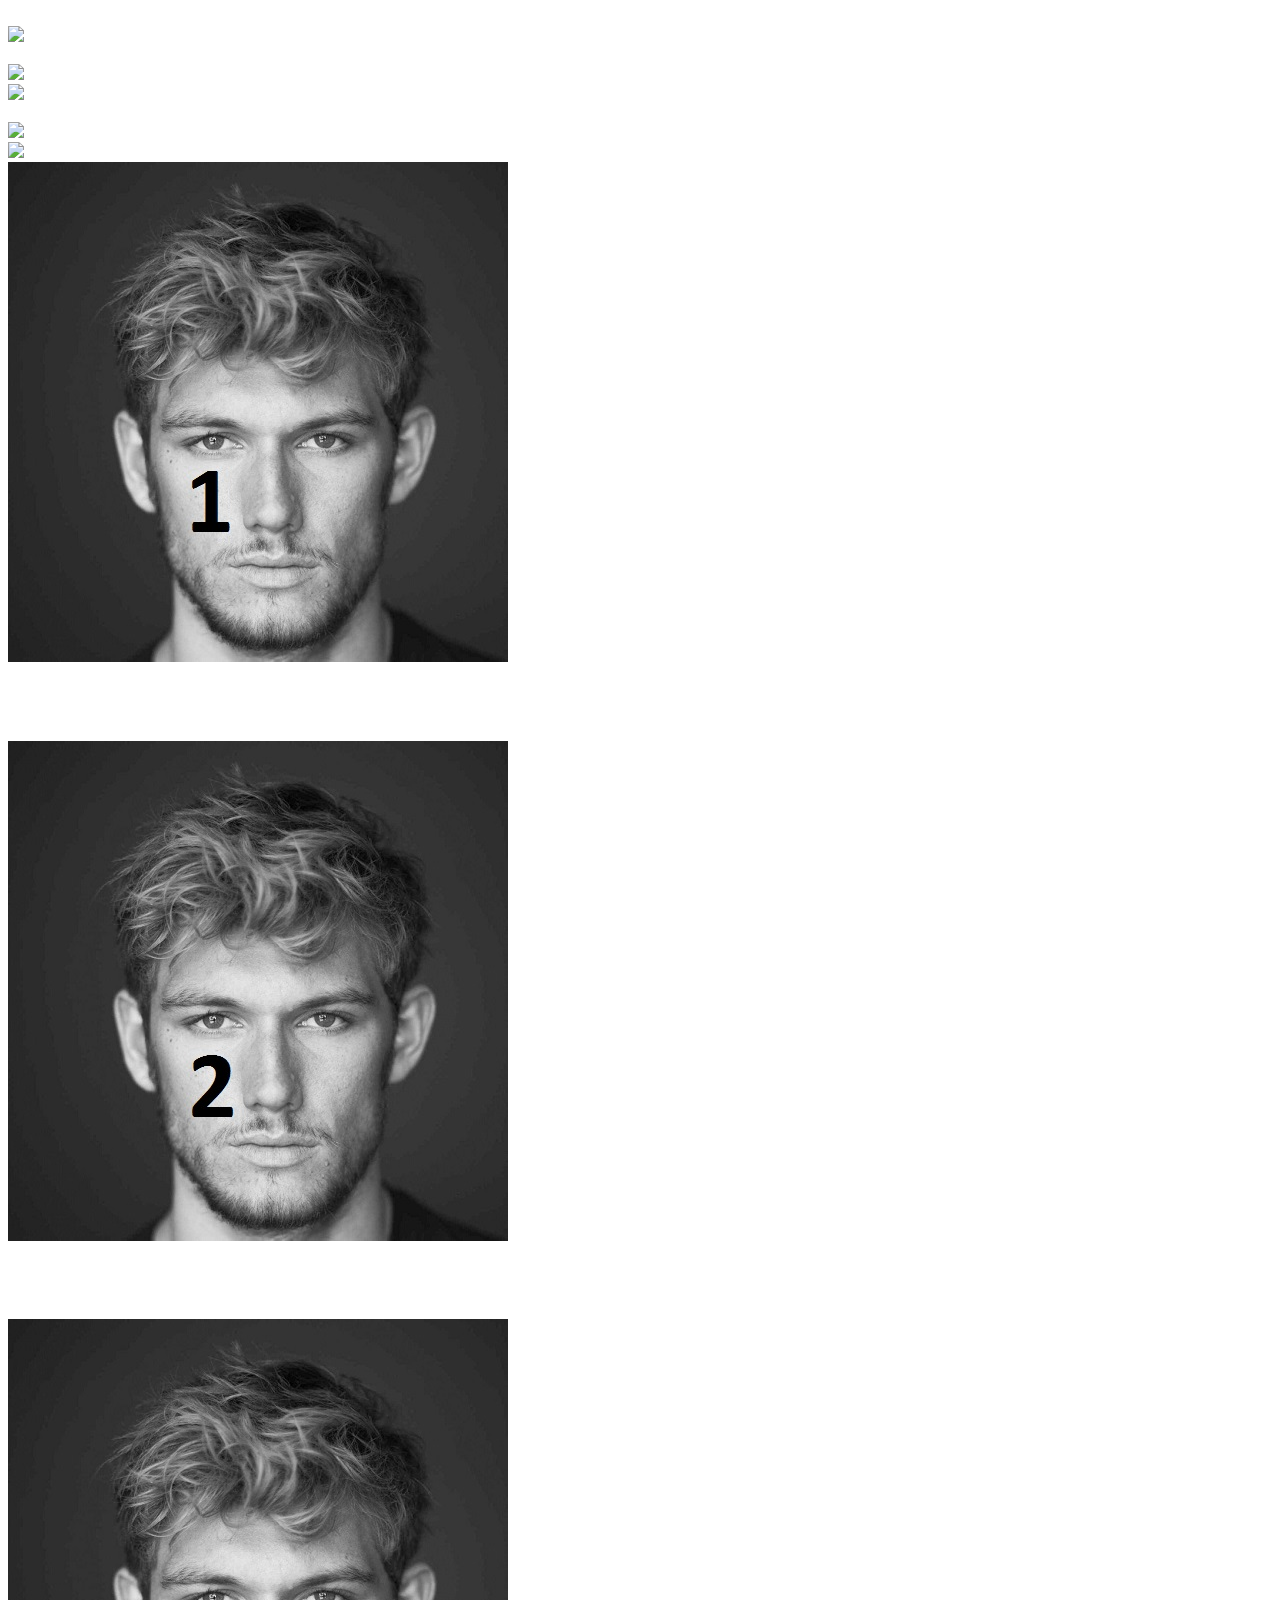
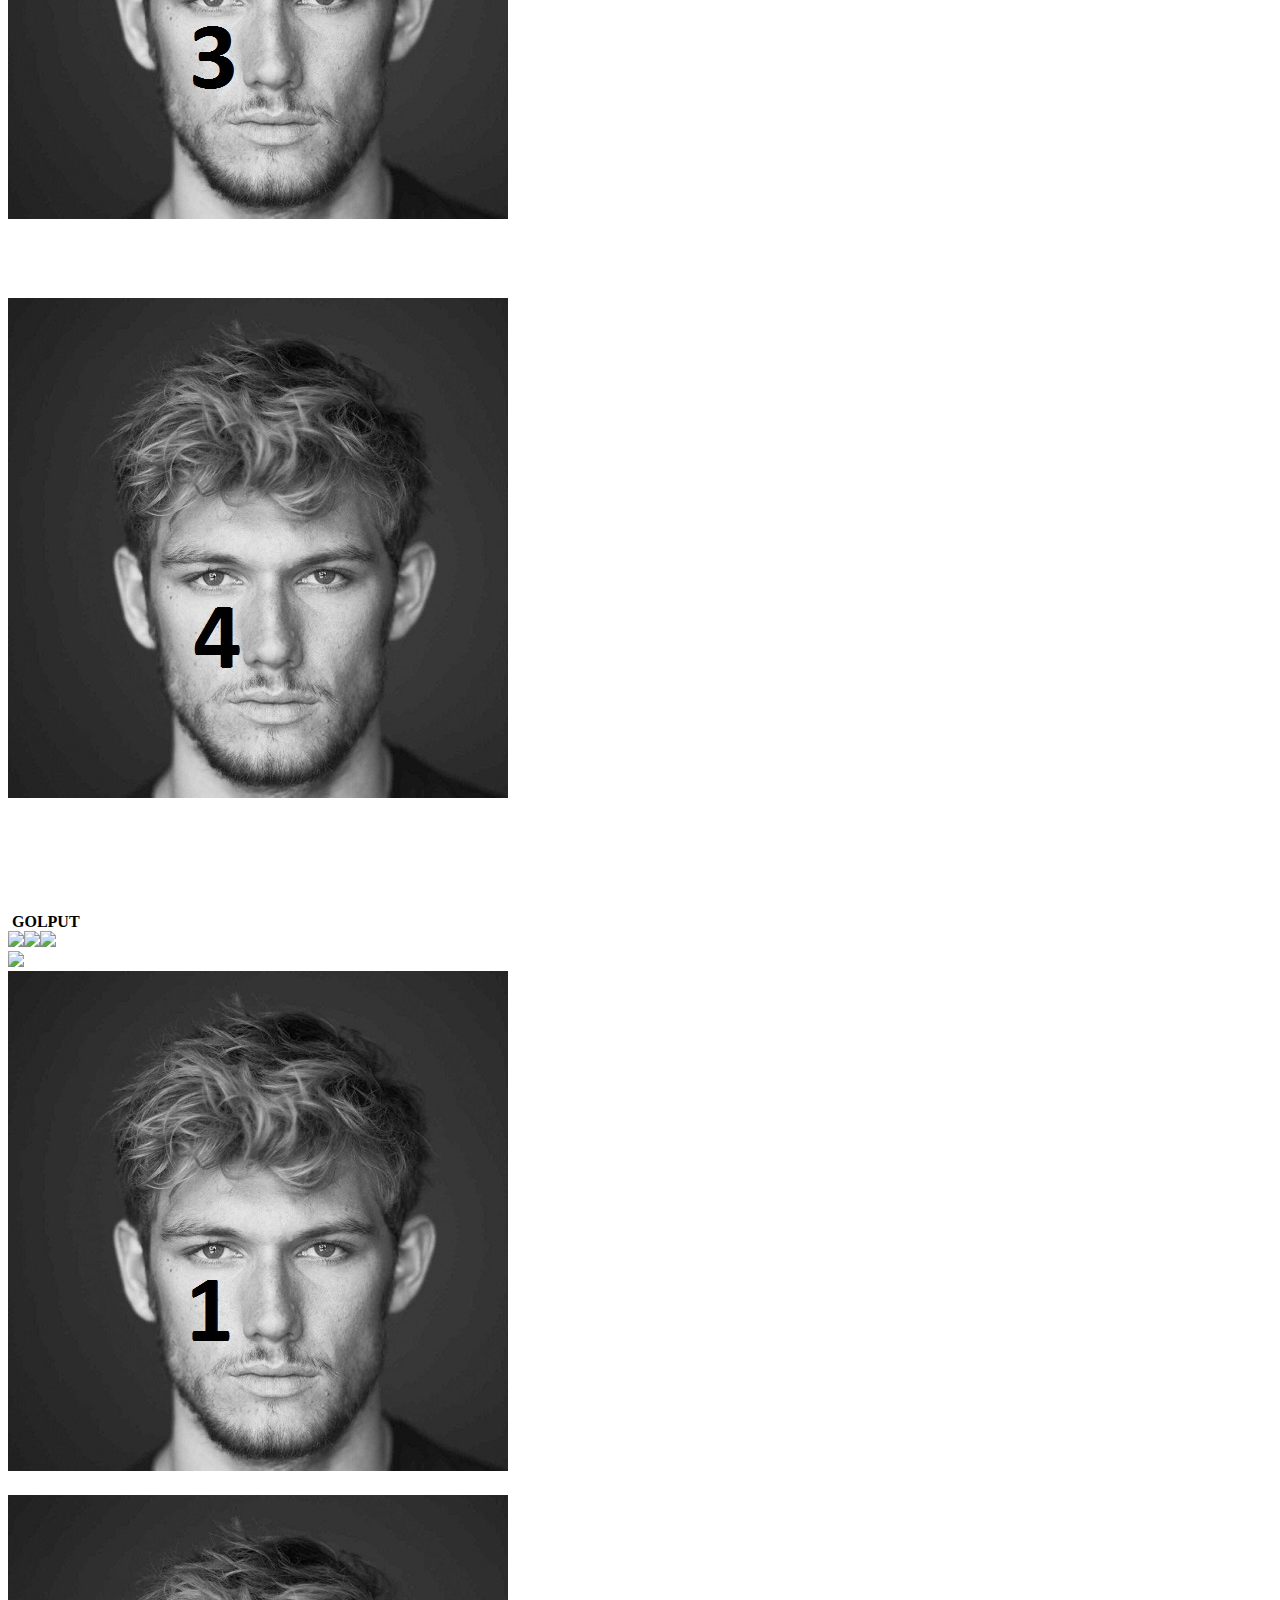
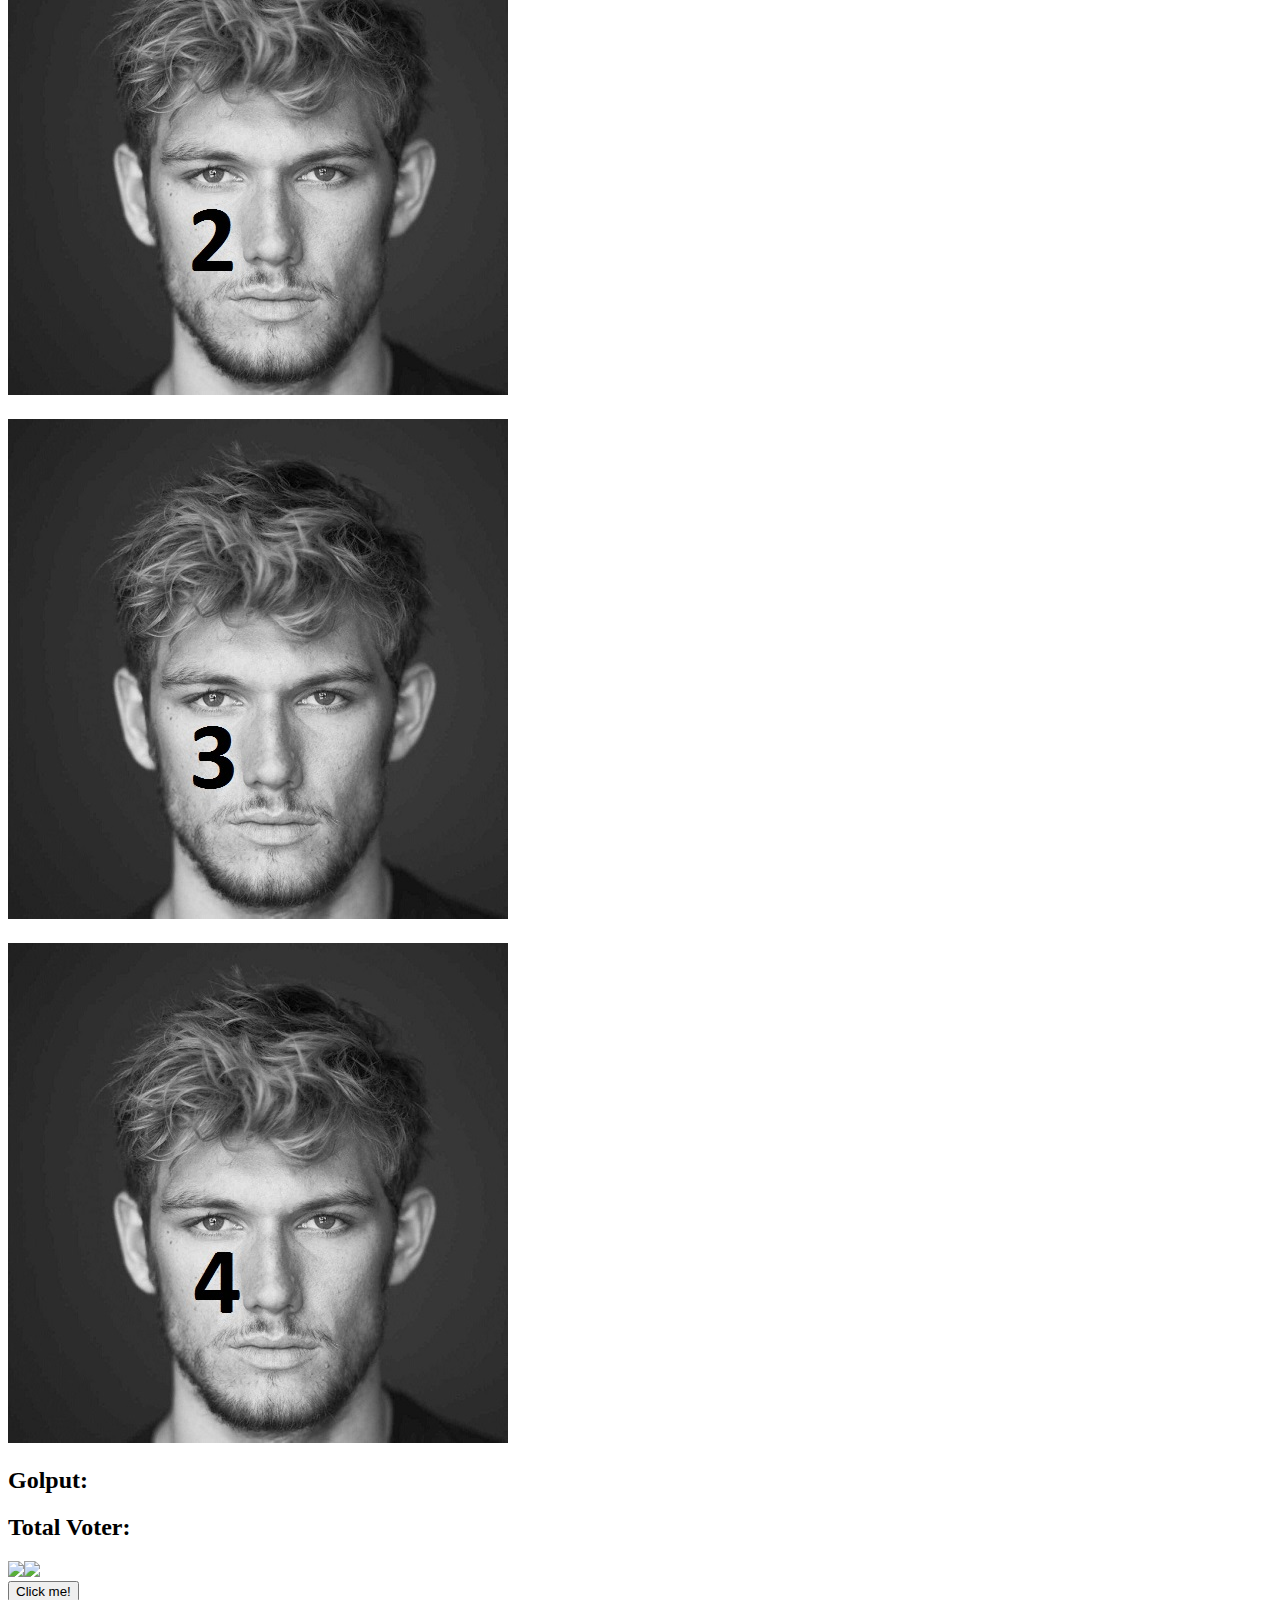
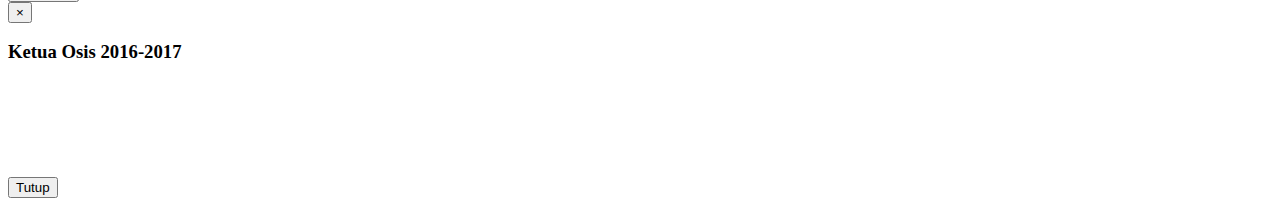
==== index.html @ 4d6bc73b "Initial update for 2016/2017 use" ====
<!DOCTYPE html>
<html lang="en">
  <head>
    <meta charset="utf-8">
    <meta http-equiv="X-UA-Compatible" content="IE=edge">
    <meta name="viewport" content="width=device-width, initial-scale=1">
	<script src="files/js/jquery-3.1.0.slim.min.js"></script>
	<script src="files/js/bootstrap.min.js"></script>
	<script src="files/js/countdown.js"></script>
	<script src="files/js/main.js"></script>
	<link href="files/css/bootstrap.min.css" rel="stylesheet">
	<link href="files/css/bootstrap-theme.min.css" rel="stylesheet">
	<link href="files/css/normalize.css" rel="stylesheet">
	<link href="files/css/font-awesome.min.css" rel="stylesheet">
	<title>Voting</title>
  </head>
  <body>
	<div class="container">
		<div class="home">
			<br>
			<div class="text-center"><img src="files/img/4.png"></div>
			<br>
			<div class="col-xs-6"><a id="counter"><img class="img-responsive" src="files/img/1.png"></a></div>
			<div class="col-xs-6"><a id="timer" ><img class="img-responsive" src="files/img/2.png"></a></div><br>
			<div class="text-center"><a id="summary"><img src="files/img/10.png"></a></div>
		</div>
		
		<div class="counter">
			<div class="text-center"><img src="files/img/8.png"></div>
			<div class="row">
			<div class="col-xs-3"><img src="calon1.jpg" class="img-responsive img-circle"><br>
			<h3 class="text-center" id="cln1"></h3><br>
			<div class="text-center"><h2 id="quick1"></h2></div><br>
			<div class="text-center"><a role="button" class="btn btn-success btn-lg" id="calon1"><i class="fa fa-plus-circle fa-2x"></i></a>
			<a role="button" class="btn btn-danger btn-lg" id="calon1k"><i class="fa fa-minus-circle fa-2x"></i></a></div></div>
			
			<div class="col-xs-3"><img src="calon2.jpg" class="img-responsive img-circle"><br>
			<h3 class="text-center" id="cln2"></h3><br>
			<div class="text-center"><h2 id="quick2"></h2></div><br>
			<div class="text-center"><a role="button" class="btn btn-success btn-lg" id="calon2"><i class="fa fa-plus-circle fa-2x"></i></a>
			<a role="button" class="btn btn-danger btn-lg" id="calon2k"><i class="fa fa-minus-circle fa-2x"></i></a></div></div>
			
			<div class="col-xs-3"><img src="calon3.jpg" class="img-responsive img-circle"><br>
			<h3 class="text-center" id="cln3"></h3><br>
			<div class="text-center"><h2 id="quick3"></h2></div><br>
			<div class="text-center"><a role="button" class="btn btn-success btn-lg" id="calon3"><i class="fa fa-plus-circle fa-2x"></i></a>
			<a role="button" class="btn btn-danger btn-lg" id="calon3k"><i class="fa fa-minus-circle fa-2x"></i></a></div></div>
			
			<div class="col-xs-3"><img src="calon4.jpg" class="img-responsive img-circle"><br>
			<h3 class="text-center" id="cln4"></h3><br>
			<div class="text-center"><h2 id="quick4"></h2></div><br>
			<div class="text-center"><a role="button" class="btn btn-success btn-lg" id="calon4"><i class="fa fa-plus-circle fa-2x"></i></a>
			<a role="button" class="btn btn-danger btn-lg" id="calon4k"><i class="fa fa-minus-circle fa-2x"></i></a></div></div><br>
			
			<div class="text-center"><h3 id="golpat"></h3></div></div>
			<div class="row">
			<div class="text-center">
			<a role="button" class="btn btn-warning btn-lg" id="golput"><i class="fa fa-child fa-2x"></i>&nbsp;<b>GOLPUT</b></a>&nbsp;
			<a role="button" class="btn btn-danger btn-lg" id="golpit"><i class="fa fa-minus-circle fa-2x"></i></a></div></div>
			
			<div class="row">
			<div class="text-center"><a id="home" onclick="keHome()"><img src="files/img/5.png"></a><a id="guru" href="guru.html"><img src="files/img/6.png"></a><a id="reset" onclick="reset()"><img src="files/img/9.png"></a></div>
			</div>
		</div>
		
		<div class="summary">
			<div class="text-center"><img src="files/img/4.png"></div>
			<div class="row">
			<div class="col-xs-2"><img src="calon1.jpg" class="img-responsive img-circle"></div><div class="col-xs-4"><h2 id="buat1"></h2></div>
			<div class="col-xs-2"><img src="calon2.jpg" class="img-responsive img-circle"></div><div class="col-xs-4"><h2 id="buat2"></h2></div></div>
			<div class="row">
			<div class="col-xs-2"><img src="calon3.jpg" class="img-responsive img-circle"></div><div class="col-xs-4"><h2 id="buat3"></h2></div>
			<div class="col-xs-2"><img src="calon4.jpg" class="img-responsive img-circle"></div><div class="col-xs-4"><h2 id="buat4"></h2></div></div>
			<div class="row">
			<div class="col-xs-2"><h2>Golput:</h2></div><div class="col-xs-4"><h2 id="bgol"></h2></div>
			<div class="col-xs-2"><h2>Total Voter:&nbsp;</h2></div><div class="col-xs-4"><h2 id="totalv"></h2></div></div>
			<div class="row">
			<div class="col-xs-3 col-xs-offset-9"><a id="home" href="index.html"><img src="files/img/5.png"></a><a id="revbut"><img src="files/img/11.png"></a></div></div>
			<div class="row">
			<div class="col-xs-2 col-xs-offset-10">
			<button type="button" class="btn btn-primary btn-sm" data-toggle="modal" id="pencetModal" data-target="#winModal">Click me!</button></div></div>
			
			<div class="modal fade" id="winModal" tabindex="-1" role="dialog" aria-labelledby="myModalLabel">
				<div class="modal-dialog modal-lg" role="document">
					<div class="modal-content">
						<div class="modal-header">
							<button type="button" class="close" data-dismiss="modal" aria-label="Close"><span aria-hidden="true">&times;</span></button>
							<h3 class="modal-title" id="myModalLabel">Ketua Osis 2016-2017</h3>
						</div>
						<div class="modal-body">
							<div class="row"><div class="text-center">
							<img id="winImg" src="" class="img-responsive center-block img-circle"><br>
							<h1 id="winName"></h1><br>
							<h2 id="winVote"></h2><br>
							</div></div>
						</div>
						<div class="modal-footer">
							<button type="button" class="btn btn-default" data-dismiss="modal">Tutup</button>
						</div>
					</div>
				</div>
			</div>
		</div>
		
	</div>
  </body>
</html>
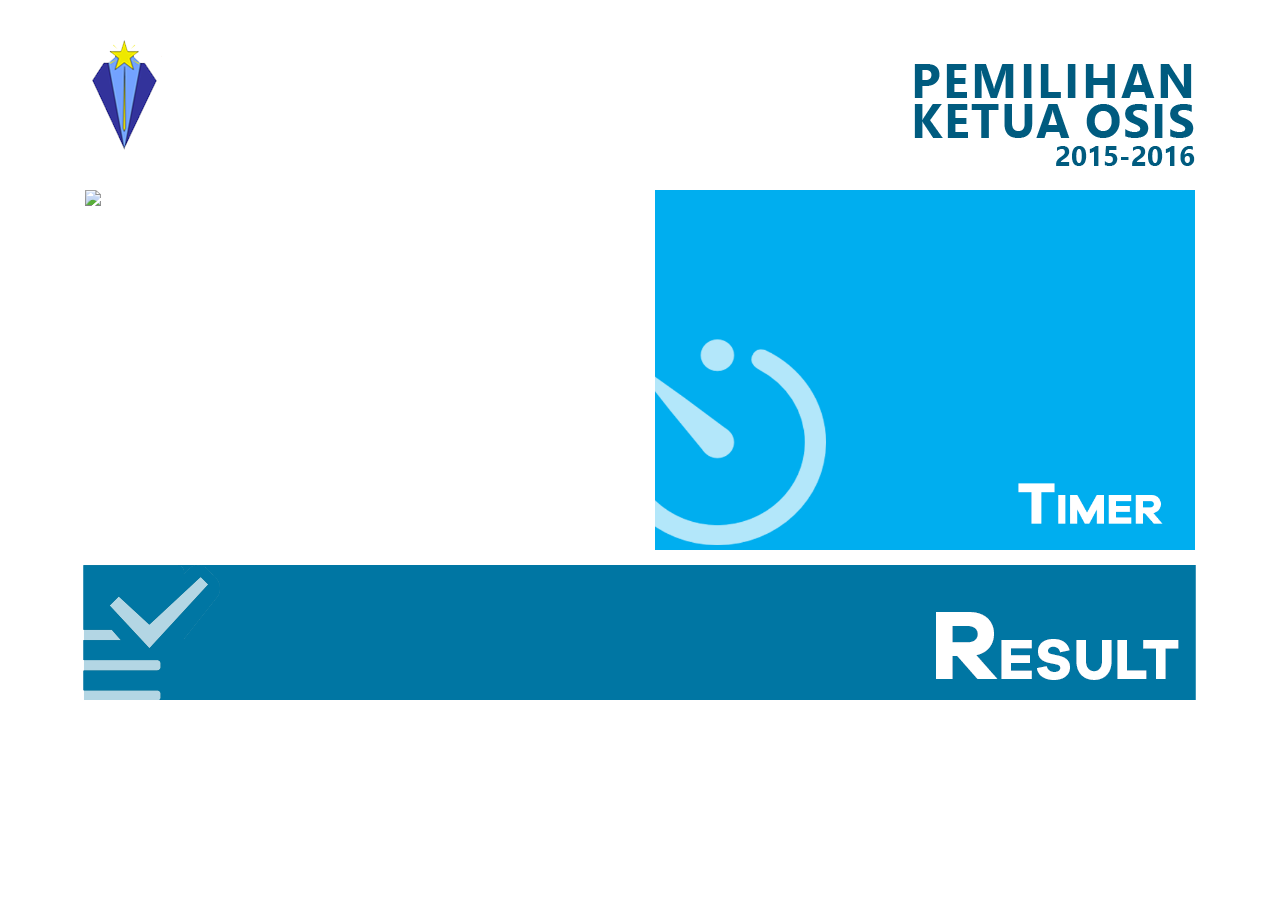
==== commit c3797ff1: "Minor edit" ====
--- a/index.html
+++ b/index.html
@@ -81,7 +81,7 @@
 			<button type="button" class="btn btn-primary btn-sm" data-toggle="modal" id="pencetModal" data-target="#winModal">Click me!</button></div></div>
 			
 			<div class="modal fade" id="winModal" tabindex="-1" role="dialog" aria-labelledby="myModalLabel">
-				<div class="modal-dialog modal-lg" role="document">
+				<div class="modal-dialog" role="document">
 					<div class="modal-content">
 						<div class="modal-header">
 							<button type="button" class="close" data-dismiss="modal" aria-label="Close"><span aria-hidden="true">&times;</span></button>
